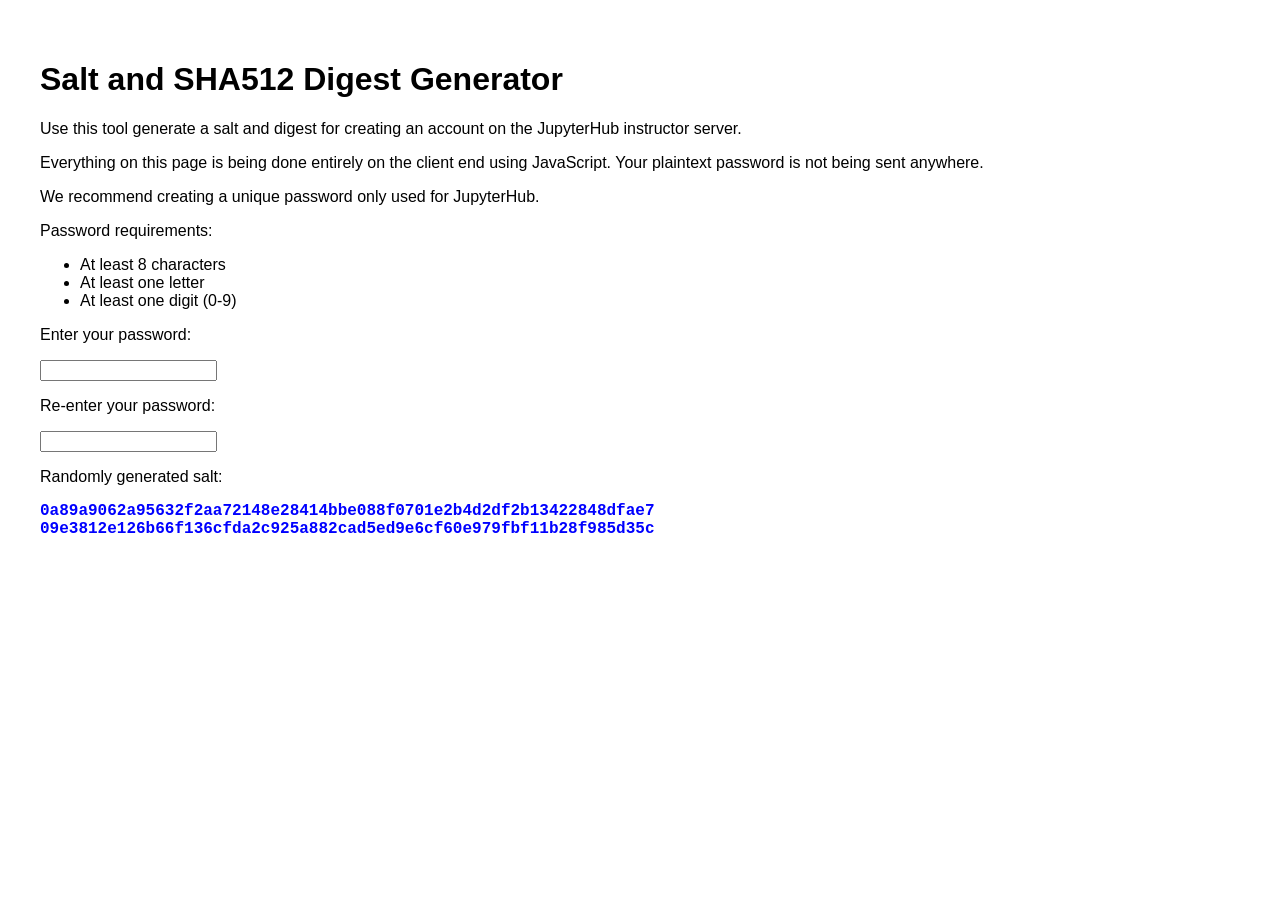
==== sha512-generator.html @ 8630fe6c "Barebones site with salt generator" ====
<!-- Adapted from https://www.stat.ubc.ca/apps/MD5HASH -->
<!DOCTYPE html>
<html lang="en">
  <head>
    <meta charset="UTF-8">
    <meta name="viewport" content="width=device-width, initial-scale=1.0">
    <meta http-equiv="X-UA-Compatible" content="ie=edge">
    <title>Salt and Digest Generator</title>
    <link rel="stylesheet" href="./style.css">
  </head>
  <body>
    <main>
        <h1>Salt and SHA512 Digest Generator</h1>  
        <p>Use this tool generate a salt and digest for creating an account on the JupyterHub instructor server.</p>
        
        <p>Everything on this page is being done entirely on the client end using JavaScript. Your plaintext password is not being sent anywhere.</p>

        <p>We recommend creating a unique password only used for JupyterHub.</p>

        <p>Password requirements:</p>
        <ul>
          <li>At least 8 characters</li>
          <li>At least one letter</li>
          <li>At least one digit (0-9)</li>
        </ul>
        <p>Enter your password:</p>
        <input type="password" id="pw" onkeyup="validate_pwd()" autocomplete="new-password" />
        <p>Re-enter your password:</p>
        <input type="password" id="pw2" onkeyup="validate_pwd()" />
        <p>Randomly generated salt:</p>
        <p id="salt"></p>
    </main>
  </body>
  <script>
    // Generate 64 byte random salt returned as hex
    function random_salt(bytes) {
      var result = ""
      var array = new Uint8Array(bytes)
      randArray = self.crypto.getRandomValues(array)
      randArray.map((val) => result = result + val.toString(16).padStart(2, '0'))
      console.log(result)
      return result
    }

    function randomize_salt() {
      document.getElementById("salt").innerText = random_salt(64)
    }

    function init() {
      randomize_salt()
      validate_pwd()
    }

    init()
  </script>
</html>
---- style.css ----
body {
    font-family: Arial, Helvetica, sans-serif;
    padding: 2rem 2rem 2rem 2rem;
}

#salt {
    overflow-wrap: break-word;
    color: blue;
    max-width: 615px;
    font-family: 'Courier New', Courier, monospace;
    font-weight: 700;
}
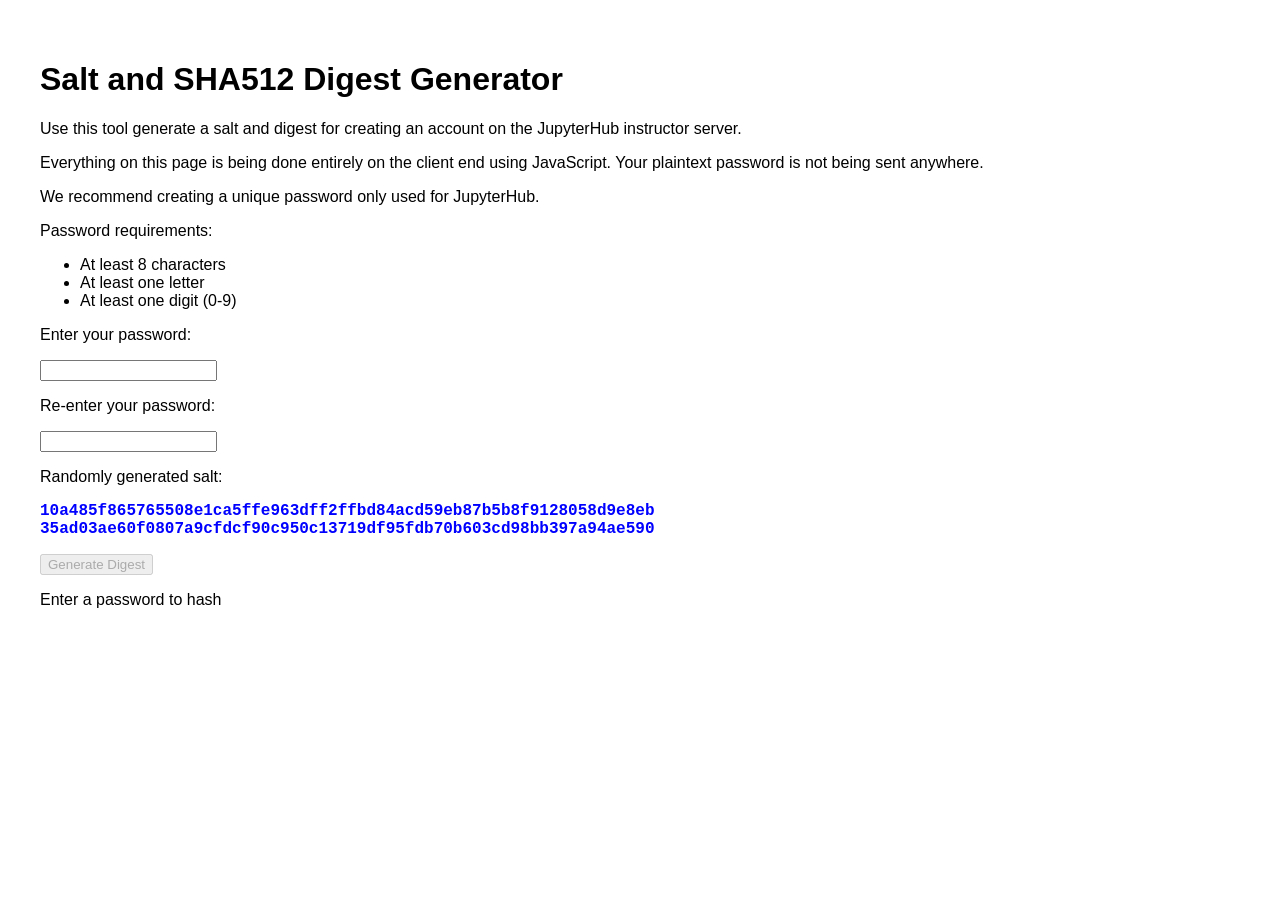
==== commit 8d804c29: "Add password validation" ====
--- a/sha512-generator.html
+++ b/sha512-generator.html
@@ -12,7 +12,7 @@
     <main>
         <h1>Salt and SHA512 Digest Generator</h1>  
         <p>Use this tool generate a salt and digest for creating an account on the JupyterHub instructor server.</p>
-        
+
         <p>Everything on this page is being done entirely on the client end using JavaScript. Your plaintext password is not being sent anywhere.</p>
 
         <p>We recommend creating a unique password only used for JupyterHub.</p>
@@ -24,15 +24,50 @@
           <li>At least one digit (0-9)</li>
         </ul>
         <p>Enter your password:</p>
-        <input type="password" id="pw" onkeyup="validate_pwd()" autocomplete="new-password" />
+        <input type="password" id="pw1" onkeyup="validate_pwd()" autocomplete="new-password" />
         <p>Re-enter your password:</p>
         <input type="password" id="pw2" onkeyup="validate_pwd()" />
         <p>Randomly generated salt:</p>
         <p id="salt"></p>
+        <input disabled="disabled" id="genbtn" onclick="calc_sha512()" type="button" value="Generate Digest" />
+        <p id="msg"></p>
+        <p hidden>SHA512 digest:</p>
+        <p id="digest"></p>
     </main>
   </body>
   <script>
-    // Generate 64 byte random salt returned as hex
+    function regex_check(pwd) {
+      // at least one number, one letter
+      // at least eight characters
+      var regex = /^(?=.*[A-Za-z])(?=.*[0-9])(?!.* ).{8,}$/;
+      return regex.test(pwd);
+    }
+
+    function validate_pwd() {
+      var empty =
+        (document.getElementById("pw1").value == "");
+      var match =
+        (document.getElementById("pw1").value.toString() ==
+          document.getElementById("pw2").value.toString()) && !empty && regex_check(document.getElementById("pw1").value.toString());
+
+      document.getElementById("genbtn").disabled = !match;
+
+      if (empty) {
+        document.getElementById("msg").innerText = "Enter a password to hash";
+        document.getElementById("msg").style.color = "black";
+      }
+      else if (!match) {
+        document.getElementById("msg").innerText = "Passwords do not match or are not valid";
+        document.getElementById("msg").style.color = "red";
+      }
+      else {
+        document.getElementById("msg").innerText = "Passwords match";
+        document.getElementById("msg").style.color = "green";
+      }
+
+    }
+
+    // Generate n byte random salt returned as hex
     function random_salt(bytes) {
       var result = ""
       var array = new Uint8Array(bytes)
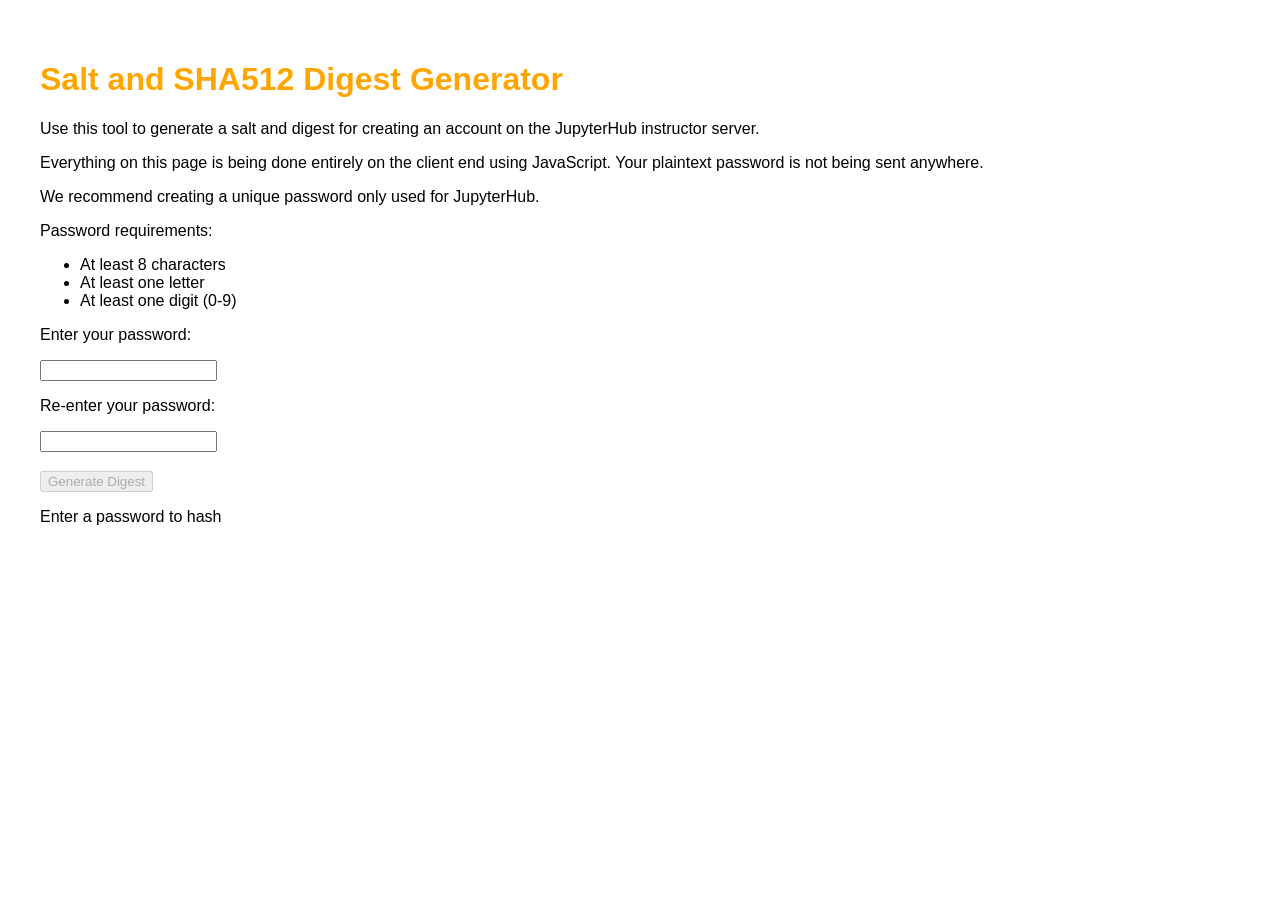
==== commit 6e616c11: "Add SHA512 digest generation" ====
--- a/sha512-generator.html
+++ b/sha512-generator.html
@@ -11,7 +11,7 @@
   <body>
     <main>
         <h1>Salt and SHA512 Digest Generator</h1>  
-        <p>Use this tool generate a salt and digest for creating an account on the JupyterHub instructor server.</p>
+        <p>Use this tool to generate a salt and digest for creating an account on the JupyterHub instructor server.</p>
 
         <p>Everything on this page is being done entirely on the client end using JavaScript. Your plaintext password is not being sent anywhere.</p>
 
@@ -27,11 +27,12 @@
         <input type="password" id="pw1" onkeyup="validate_pwd()" autocomplete="new-password" />
         <p>Re-enter your password:</p>
         <input type="password" id="pw2" onkeyup="validate_pwd()" />
-        <p>Randomly generated salt:</p>
-        <p id="salt"></p>
         <input disabled="disabled" id="genbtn" onclick="calc_sha512()" type="button" value="Generate Digest" />
         <p id="msg"></p>
-        <p hidden>SHA512 digest:</p>
+        <h2 hidden id="salt-digest-msg">Send the following salt and digest to the course coordinator:</h2>
+        <p hidden id="salt-label">Randomly generated salt:</p>
+        <p id="salt"></p>
+        <p hidden id="digest-label">SHA512 digest:</p>
         <p id="digest"></p>
     </main>
   </body>
@@ -69,20 +70,31 @@
 
     // Generate n byte random salt returned as hex
     function random_salt(bytes) {
-      var result = ""
       var array = new Uint8Array(bytes)
-      randArray = self.crypto.getRandomValues(array)
-      randArray.map((val) => result = result + val.toString(16).padStart(2, '0'))
-      console.log(result)
-      return result
+      randArray = Array.from(self.crypto.getRandomValues(array))
+      return randArray.map((b) => b.toString(16).padStart(2, "0")).join("")
     }
 
-    function randomize_salt() {
-      document.getElementById("salt").innerText = random_salt(64)
+    // Sourced from https://developer.mozilla.org/en-US/docs/Web/API/SubtleCrypto/digest
+    async function calc_sha512() {
+      const salt = random_salt(64)
+      const saltedPwd = document.getElementById("pw1").value + salt
+      const saltedPwdUint8 = new TextEncoder().encode(saltedPwd) // utf-8 encode salted pwd
+      const hashBuffer = await crypto.subtle.digest("SHA-512", saltedPwdUint8) // hash salted pwd
+      const hashArray = Array.from(new Uint8Array(hashBuffer)); // convert buffer to byte array
+      const hashHex = hashArray
+        .map((b) => b.toString(16).padStart(2, "0"))
+        .join(""); // convert bytes to hex string
+
+      document.getElementById("salt-digest-msg").hidden = false
+      document.getElementById("salt-label").hidden = false
+      document.getElementById("digest-label").hidden = false
+
+      document.getElementById("salt").innerText = salt
+      document.getElementById("digest").innerText = hashHex
     }
 
     function init() {
-      randomize_salt()
       validate_pwd()
     }
 
--- a/style.css
+++ b/style.css
@@ -3,7 +3,17 @@
     padding: 2rem 2rem 2rem 2rem;
 }
 
-#salt {
+h1 {
+    color: orange;
+}
+
+#genbtn {
+    margin-top: 1.2rem;
+    display: block;
+}
+
+#salt,
+#digest {
     overflow-wrap: break-word;
     color: blue;
     max-width: 615px;
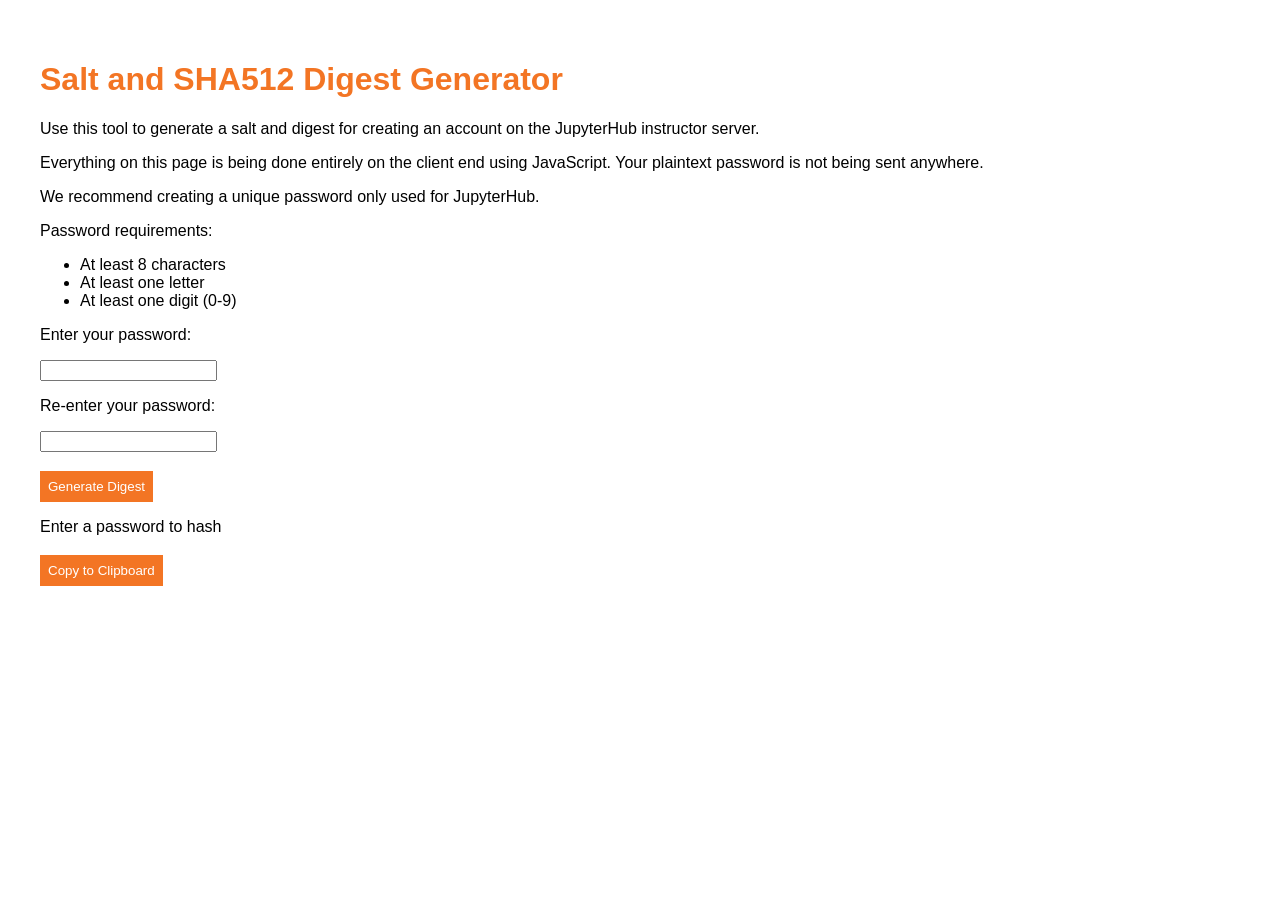
==== commit 5646750c: "Remove no whitespace restriction" ====
--- a/sha512-generator.html
+++ b/sha512-generator.html
@@ -34,13 +34,14 @@
         <p id="salt"></p>
         <p hidden id="digest-label">SHA512 digest:</p>
         <p id="digest"></p>
+        <input hidden id="copybtn" onclick="copy_to_clipboard()" type="button" value="Copy to Clipboard">
     </main>
   </body>
   <script>
     function regex_check(pwd) {
       // at least one number, one letter
       // at least eight characters
-      var regex = /^(?=.*[A-Za-z])(?=.*[0-9])(?!.* ).{8,}$/;
+      var regex = /^(?=.*[A-Za-z])(?=.*[0-9]).{8,}$/;
       return regex.test(pwd);
     }
 
@@ -89,9 +90,19 @@
       document.getElementById("salt-digest-msg").hidden = false
       document.getElementById("salt-label").hidden = false
       document.getElementById("digest-label").hidden = false
+      document.getElementById("copybtn").hidden = false
 
       document.getElementById("salt").innerText = salt
       document.getElementById("digest").innerText = hashHex
+    }
+
+    function copy_to_clipboard() {
+      const saltLabel = document.getElementById("salt-label").innerText
+      const digestLabel = document.getElementById("digest-label").innerText
+      const salt = document.getElementById("salt").innerText
+      const digest = document.getElementById("digest").innerText
+
+      navigator.clipboard.writeText(saltLabel + "\n" + salt + "\n" + digestLabel + "\n" + digest)
     }
 
     function init() {
--- a/style.css
+++ b/style.css
@@ -4,12 +4,22 @@
 }
 
 h1 {
-    color: orange;
+    color: #f37524;
 }
 
-#genbtn {
+#genbtn,
+#copybtn {
     margin-top: 1.2rem;
     display: block;
+    color: white;
+    background-color: #f37524;
+    border: none;
+    padding: 0.5rem;
+}
+
+#genbtn:active,
+#copybtn:active {
+    background-color: #8d3e0c;
 }
 
 #salt,
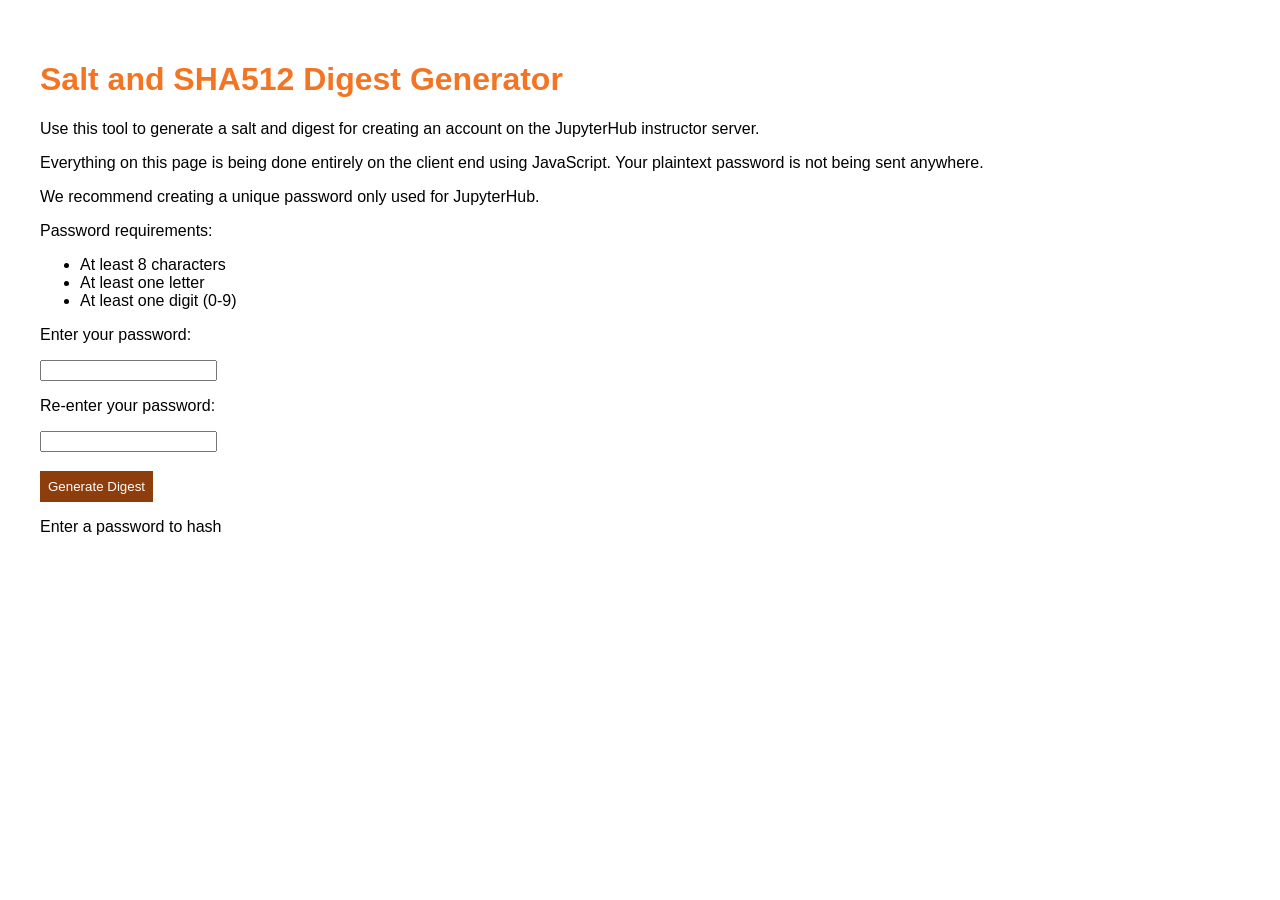
==== commit bcbb0fdb: "Fix Copy to Clipboard visibility, cursor changes" ====
--- a/sha512-generator.html
+++ b/sha512-generator.html
@@ -27,14 +27,14 @@
         <input type="password" id="pw1" onkeyup="validate_pwd()" autocomplete="new-password" />
         <p>Re-enter your password:</p>
         <input type="password" id="pw2" onkeyup="validate_pwd()" />
-        <input disabled="disabled" id="genbtn" onclick="calc_sha512()" type="button" value="Generate Digest" />
+        <input disabled id="genbtn" onclick="calc_sha512()" type="button" value="Generate Digest" />
         <p id="msg"></p>
         <h2 hidden id="salt-digest-msg">Send the following salt and digest to the course coordinator:</h2>
         <p hidden id="salt-label">Randomly generated salt:</p>
         <p id="salt"></p>
         <p hidden id="digest-label">SHA512 digest:</p>
         <p id="digest"></p>
-        <input hidden id="copybtn" onclick="copy_to_clipboard()" type="button" value="Copy to Clipboard">
+        <input disabled id="copybtn" onclick="copy_to_clipboard()" type="button" value="Copy to Clipboard">
     </main>
   </body>
   <script>
@@ -90,7 +90,7 @@
       document.getElementById("salt-digest-msg").hidden = false
       document.getElementById("salt-label").hidden = false
       document.getElementById("digest-label").hidden = false
-      document.getElementById("copybtn").hidden = false
+      document.getElementById("copybtn").disabled = false
 
       document.getElementById("salt").innerText = salt
       document.getElementById("digest").innerText = hashHex
--- a/style.css
+++ b/style.css
@@ -15,6 +15,18 @@
     background-color: #f37524;
     border: none;
     padding: 0.5rem;
+    cursor: pointer;
+}
+
+#genbtn:disabled {
+    background-color: #8d3e0c;
+    cursor: not-allowed;
+}
+
+#copybtn:disabled {
+    background-color: #8d3e0c;
+    cursor: not-allowed;
+    display: none;
 }
 
 #genbtn:active,
